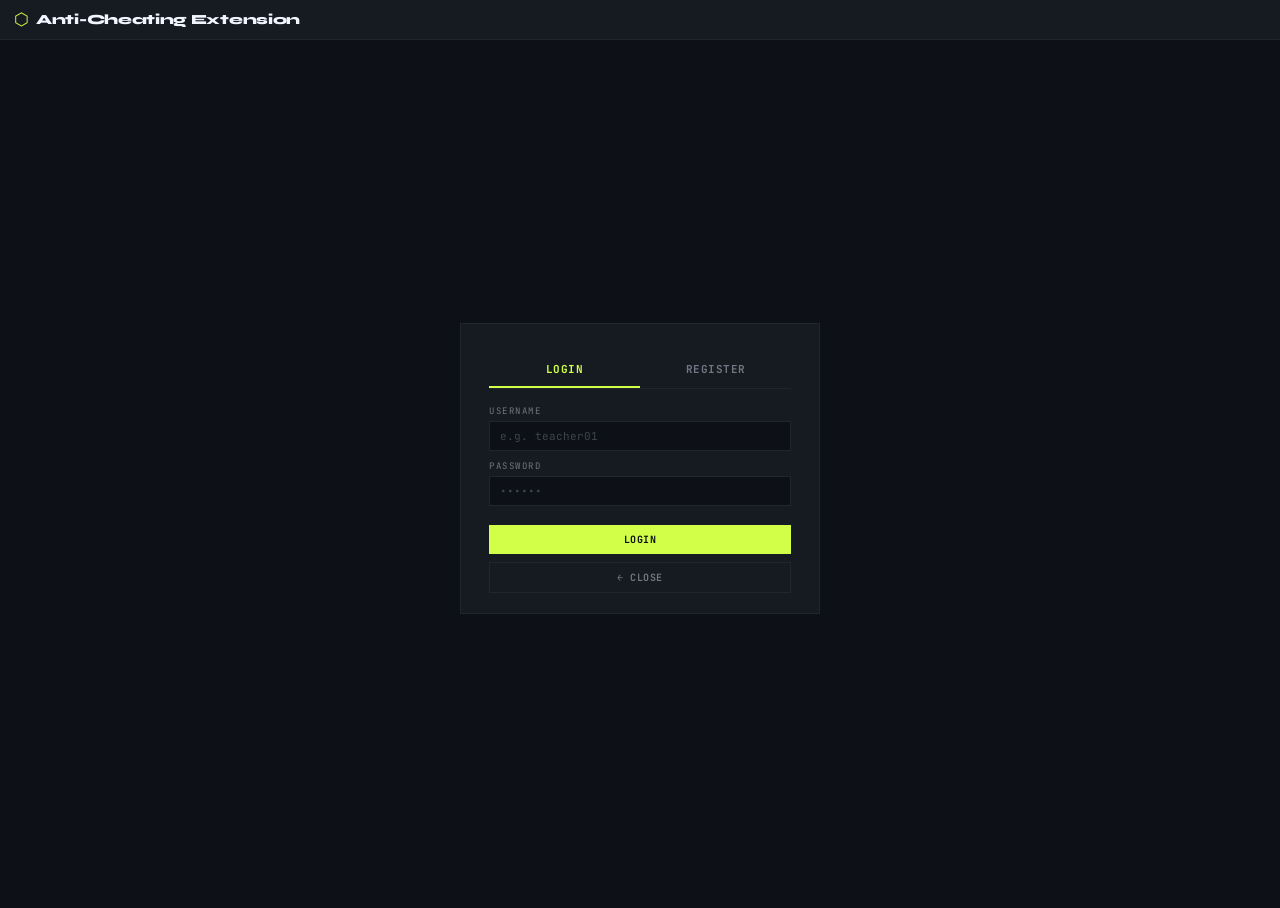
==== teacher.html @ 2d4340b6 "Add files via upload" ====
<!DOCTYPE html>
<html lang="en">
<head>
  <meta charset="UTF-8">
  <title>Anti-Cheating Extension – Teacher</title>
  <link rel="stylesheet" href="shared.css">
  <link rel="stylesheet" href="teacher.css">
  <link rel="stylesheet" href="auth.css">
</head>
<body>

  <div class="header">
    <div class="logo"><span class="logo-hex">⬡</span><span class="logo-text">Anti-Cheating Extension</span></div>
    <div style="display:flex;align-items:center;gap:10px">
      <span id="teacher-name-tag" style="font-size:10px;color:#6e7681"></span>
      <button id="btn-teacher-logout" class="btn btn-ghost" style="padding:4px 10px;display:none">Logout</button>
    </div>
  </div>

  <!-- ── AUTH ── -->
  <div id="teacher-auth-wrap" class="auth-center">
    <div class="auth-box">
      <div class="auth-tabs">
        <button class="auth-tab active" id="t-tab-login">Login</button>
        <button class="auth-tab" id="t-tab-register">Register</button>
      </div>

      <div class="auth-panel" id="t-panel-login">
        <div class="field"><label>Username</label><input id="t-user" type="text" placeholder="e.g. teacher01" autocomplete="off"></div>
        <div class="field"><label>Password</label><input id="t-pass" type="password" placeholder="••••••"></div>
        <div id="t-login-msg" class="msg-box"></div>
        <button id="btn-t-login" class="btn btn-accent btn-full">Login</button>
      </div>

      <div class="auth-panel hidden" id="t-panel-register">
        <div class="field"><label>Full Name</label><input id="t-r-name" type="text" placeholder="e.g. Dr. Sara Ahmed" autocomplete="off"></div>
        <div class="field"><label>Username</label><input id="t-r-user" type="text" placeholder="e.g. teacher01" autocomplete="off"></div>
        <div class="field"><label>Email</label><input id="t-r-email" type="email" placeholder="e.g. sara@uni.edu"></div>
        <div class="field"><label>Password</label><input id="t-r-pass" type="password" placeholder="Min 6 characters"></div>
        <div class="field"><label>Confirm Password</label><input id="t-r-pass2" type="password" placeholder="Repeat password"></div>
        <div id="t-register-msg" class="msg-box"></div>
        <button id="btn-t-register" class="btn btn-accent btn-full">Create Teacher Account</button>
      </div>

      <button id="btn-close" class="btn btn-ghost btn-full" style="margin-top:8px">← Close</button>
    </div>
  </div>

  <!-- ── DASHBOARD ── -->
  <div id="teacher-dashboard" class="teacher-layout hidden">
    <div class="sidebar">
      <div class="sidebar-top">
        <div class="sidebar-label">Students</div>
        <button id="btn-show-add" class="btn btn-accent" style="width:100%;padding:7px">+ Add Student</button>
      </div>
      <div class="sidebar-list" id="student-sidebar-list">
        <div class="empty-state" style="padding:20px">No students yet.</div>
      </div>
      <div class="sidebar-footer">
        <button class="btn btn-outline" style="width:100%;padding:6px" id="btn-export-all">⬇ Export All CSV</button>
      </div>
    </div>
    <div class="main-area">
      <div class="topbar">
        <div>
          <div class="topbar-title" id="view-title">All Students Overview</div>
          <span class="topbar-sub" id="view-sub">Click a student to view logs</span>
        </div>
        <button id="btn-export-student" class="btn btn-blue" style="display:none;padding:6px 12px">⬇ Export Student</button>
        <button id="btn-refresh" class="btn btn-ghost" style="padding:6px 12px">↻ Refresh</button>
      </div>
      <div class="content" id="main-content"></div>
    </div>
  </div>

  <script src="firebase.js"></script>
  <script src="teacher.js"></script>
</body>
</html>
---- shared.css ----
@import url('https://fonts.googleapis.com/css2?family=JetBrains+Mono:wght@400;600;700&family=Syne:wght@700;800&display=swap');

*, *::before, *::after { box-sizing: border-box; margin: 0; padding: 0; }

body {
  width: 300px;
  background: #0d1117;
  color: #c9d1d9;
  font-family: 'JetBrains Mono', monospace;
  font-size: 11px;
  padding-bottom: 12px;
  min-height: 100px;
}


body.full-page {
  width: 100%;
  min-height: 100vh;
}


.header {
  background: #161b22;
  border-bottom: 1px solid #21262d;
  padding: 11px 14px;
  display: flex;
  align-items: center;
  justify-content: space-between;
}
.logo { display: flex; align-items: center; gap: 7px; }
.logo-hex { color: #d2ff47; font-size: 17px; line-height: 1; }
.logo-text {
  font-family: 'Syne', sans-serif;
  font-weight: 800; font-size: 14px;
  color: #f0f6ff; letter-spacing: -0.3px;
}
.version { font-size: 9px; color: #3d444d; letter-spacing: 1px; }

.screen { padding: 14px; }
.hidden { display: none !important; }

.screen-title {
  font-family: 'Syne', sans-serif;
  font-weight: 700; font-size: 11px;
  color: #8b949e; letter-spacing: 1.5px;
  text-transform: uppercase; margin-bottom: 12px;
}

.field { margin-bottom: 9px; }
.field label {
  display: block; font-size: 9px; color: #6e7681;
  letter-spacing: 1.5px; text-transform: uppercase; margin-bottom: 4px;
}
.field input {
  width: 100%; background: #0d1117; border: 1px solid #21262d;
  color: #e6edf3; font-family: 'JetBrains Mono', monospace;
  font-size: 11px; padding: 7px 10px; outline: none;
  transition: border-color 0.15s;
}
.field input:focus { border-color: #d2ff47; }
.field input::placeholder { color: #3d444d; }


.btn {
  font-family: 'JetBrains Mono', monospace;
  font-size: 10px; font-weight: 700;
  letter-spacing: 0.5px; text-transform: uppercase;
  border: none; cursor: pointer; padding: 8px 12px;
  transition: all 0.15s;
}
.btn-full { width: 100%; display: block; margin-top: 10px; }
.btn-accent { background: #d2ff47; color: #0d1117; }
.btn-accent:hover { background: #e8ff8a; }
.btn-ghost { background: transparent; border: 1px solid #21262d; color: #6e7681; }
.btn-ghost:hover { border-color: #6e7681; color: #c9d1d9; }
.btn-outline { flex: 1; background: transparent; border: 1px solid #21262d; color: #8b949e; }
.btn-outline:hover { border-color: #d2ff47; color: #d2ff47; }
.btn-danger { background: transparent; border: 1px solid #ff4757; color: #ff4757; }
.btn-danger:hover { background: rgba(255,71,87,0.1); }
.btn-blue { background: transparent; border: 1px solid #47c8ff; color: #47c8ff; }
.btn-blue:hover { background: rgba(71,200,255,0.08); }

.action-row { display: flex; gap: 6px; margin-top: 8px; }


.msg-box { min-height: 0; overflow: hidden; font-size: 10px; font-weight: 600; letter-spacing: 0.3px; padding: 0; transition: all 0.2s; }
.msg-box.show { padding: 7px 10px; margin-top: 8px; border-left: 3px solid; }
.msg-box.green { color: #d2ff47; border-color: #d2ff47; background: rgba(210,255,71,0.06); }
.msg-box.red   { color: #ff4757; border-color: #ff4757; background: rgba(255,71,87,0.07); }
.msg-box.grey  { color: #6e7681; border-color: #6e7681; background: rgba(110,118,129,0.06); }
.msg-box.blue  { color: #47c8ff; border-color: #47c8ff; background: rgba(71,200,255,0.06); }


.status-dot {
  width: 8px; height: 8px; border-radius: 50%;
  background: #00e676; box-shadow: 0 0 6px #00e676;
  animation: pulse 2s infinite; display: inline-block;
}
.status-dot.off { background: #3d444d; box-shadow: none; animation: none; }
@keyframes pulse { 0%,100%{opacity:1} 50%{opacity:0.4} }

.portal-wrap { padding: 16px 14px; display: flex; flex-direction: column; gap: 10px; }
.portal-tagline { font-size: 9px; color: #6e7681; letter-spacing: 1.5px; text-transform: uppercase; margin-bottom: 4px; }

.portal-btn {
  display: flex; flex-direction: column; align-items: flex-start;
  gap: 3px; padding: 14px; cursor: pointer;
  background: #161b22; border: 1px solid #21262d;
  text-align: left; width: 100%; transition: all 0.15s;
}
.portal-btn:hover { transform: translateY(-1px); }
.portal-btn.teacher:hover { border-color: #d2ff47; }
.portal-btn.student:hover { border-color: #47c8ff; }

.portal-icon { font-size: 20px; margin-bottom: 4px; }
.portal-label {
  font-family: 'Syne', sans-serif; font-weight: 800;
  font-size: 14px; color: #f0f6ff;
}
.portal-btn.teacher .portal-label { color: #d2ff47; }
.portal-btn.student .portal-label { color: #47c8ff; }
.portal-sub { font-size: 9px; color: #6e7681; letter-spacing: 0.3px; }


.exam-card {
  background: #161b22; border: 1px solid #21262d;
  padding: 12px 14px; margin-bottom: 10px;
}
.exam-card-row {
  display: flex; justify-content: space-between; align-items: center;
  padding: 5px 0; border-bottom: 1px solid #21262d;
}
.exam-card-row:last-child { border-bottom: none; }
.exam-label { font-size: 9px; color: #6e7681; letter-spacing: 1px; text-transform: uppercase; }
.exam-val { font-size: 11px; color: #e6edf3; font-weight: 600; text-align: right; max-width: 170px; overflow: hidden; text-overflow: ellipsis; white-space: nowrap; }


.monitor-grid { display: flex; flex-wrap: wrap; gap: 5px; margin-bottom: 10px; }
.monitor-chip {
  padding: 3px 8px; font-size: 9px; font-weight: 700;
  letter-spacing: 0.5px; text-transform: uppercase;
  border: 1px solid #d2ff47; color: #d2ff47;
  background: rgba(210,255,71,0.05);
}


.violations-header {
  display: flex; justify-content: space-between; align-items: center;
  font-size: 9px; color: #6e7681; letter-spacing: 1.5px;
  text-transform: uppercase; margin-bottom: 6px;
}
.viol-count {
  background: #ff4757; color: #fff; font-size: 9px; font-weight: 700;
  padding: 2px 7px; border-radius: 10px; min-width: 20px; text-align: center;
}

.log-list {
  list-style: none; max-height: 130px; overflow-y: auto; padding: 0;
  scrollbar-width: thin; scrollbar-color: #21262d transparent;
  border: 1px solid #21262d; margin-bottom: 4px;
}
.log-list::-webkit-scrollbar { width: 3px; }
.log-list::-webkit-scrollbar-thumb { background: #21262d; }

.log-list li {
  display: flex; align-items: center; gap: 8px;
  padding: 6px 10px; border-bottom: 1px solid #161b22;
  font-size: 10px; transition: background 0.1s;
}
.log-list li:last-child { border-bottom: none; }
.log-list li:hover { background: #161b22; }

.dot { width: 6px; height: 6px; border-radius: 50%; flex-shrink: 0; }
.vtype { color: #e6edf3; font-weight: 600; flex: 1; }
.vstudent { color: #6e7681; font-size: 9px; }
.vtime { color: #6e7681; font-size: 9px; margin-left: auto; }
.empty-note { color: #3d444d; padding: 12px 10px; font-size: 10px; display: block; text-align: center; }


.divider { height: 1px; background: #21262d; margin: 0; }


.footer-note { padding: 8px 14px 0; font-size: 9px; color: #3d444d; letter-spacing: 0.3px; }


.teacher-layout { display: flex; min-height: calc(100vh - 44px); }

.teacher-sidebar {
  width: 200px; flex-shrink: 0;
  background: #161b22; border-right: 1px solid #21262d;
  display: flex; flex-direction: column;
}
.sidebar-section { padding: 14px 14px 8px; border-bottom: 1px solid #21262d; }
.sidebar-label { font-size: 9px; color: #6e7681; letter-spacing: 1.5px; text-transform: uppercase; margin-bottom: 8px; }

.student-item {
  display: flex; align-items: center; gap: 8px;
  padding: 9px 14px; cursor: pointer;
  border-bottom: 1px solid #21262d; transition: background 0.1s;
}
.student-item:hover, .student-item.active { background: rgba(210,255,71,0.04); }
.student-item.active { border-left: 2px solid #d2ff47; }
.s-avatar {
  width: 28px; height: 28px; background: #1f2937; border: 1px solid #21262d;
  display: flex; align-items: center; justify-content: center;
  font-family: 'Syne', sans-serif; font-weight: 800; font-size: 10px; color: #d2ff47;
  flex-shrink: 0;
}
.s-info { flex: 1; min-width: 0; }
.s-name { font-size: 10px; color: #e6edf3; font-weight: 600; overflow: hidden; text-overflow: ellipsis; white-space: nowrap; }
.s-id { font-size: 9px; color: #6e7681; }
.s-badge {
  font-size: 9px; font-weight: 700; padding: 2px 6px;
  background: rgba(255,71,87,0.15); color: #ff4757;
  border: 1px solid rgba(255,71,87,0.3); border-radius: 8px;
}
.s-badge.clean { background: rgba(0,230,118,0.1); color: #00e676; border-color: rgba(0,230,118,0.3); }

.teacher-main { flex: 1; padding: 20px; overflow-y: auto; }
.teacher-main h2 {
  font-family: 'Syne', sans-serif; font-weight: 800;
  font-size: 16px; color: #f0f6ff; margin-bottom: 4px;
}
.teacher-main .sub { font-size: 10px; color: #6e7681; margin-bottom: 20px; }

.stats-row { display: flex; gap: 12px; margin-bottom: 20px; }
.stat-box {
  flex: 1; background: #161b22; border: 1px solid #21262d;
  padding: 14px; text-align: center;
}
.stat-val {
  font-family: 'Syne', sans-serif; font-size: 28px;
  font-weight: 800; line-height: 1; margin-bottom: 4px;
}
.stat-lbl { font-size: 9px; color: #6e7681; text-transform: uppercase; letter-spacing: 1px; }

.teacher-log-table { width: 100%; border-collapse: collapse; margin-top: 4px; }
.teacher-log-table th {
  font-size: 9px; color: #6e7681; letter-spacing: 1.5px; text-transform: uppercase;
  padding: 8px 12px; text-align: left; border-bottom: 1px solid #21262d;
}
.teacher-log-table td {
  padding: 9px 12px; font-size: 10px; border-bottom: 1px solid #161b22;
}
.teacher-log-table tr:hover td { background: #161b22; }
.teacher-log-table tr:last-child td { border-bottom: none; }

.sev-high { color: #ff4757; font-weight: 700; }
.sev-med  { color: #ffaa00; font-weight: 700; }
.sev-low  { color: #47c8ff; font-weight: 700; }

.panel { background: #161b22; border: 1px solid #21262d; margin-bottom: 16px; }
.panel-header {
  padding: 12px 14px; border-bottom: 1px solid #21262d;
  display: flex; align-items: center; justify-content: space-between;
}
.panel-title { font-family: 'Syne', sans-serif; font-weight: 700; font-size: 12px; color: #f0f6ff; }
.panel-body { padding: 14px; max-height: 340px; overflow-y: auto; }
.panel-body::-webkit-scrollbar { width: 3px; }
.panel-body::-webkit-scrollbar-thumb { background: #21262d; }

.no-data { color: #3d444d; font-size: 11px; padding: 20px; text-align: center; }

.teacher-topbar {
  background: #161b22; border-bottom: 1px solid #21262d;
  padding: 10px 20px; display: flex; align-items: center; gap: 10px;
}
.teacher-topbar-title { font-family: 'Syne', sans-serif; font-weight: 700; font-size: 13px; color: #e6edf3; flex: 1; }


.tag {
  display: inline-block; padding: 2px 8px;
  font-size: 9px; font-weight: 700; letter-spacing: 0.5px;
  text-transform: uppercase; border: 1px solid;
}
.tag-active { color: #00e676; border-color: #00e676; background: rgba(0,230,118,0.06); }
.tag-ended  { color: #6e7681; border-color: #6e7681; background: rgba(110,118,129,0.06); }
---- teacher.css ----
body { width: 100%; min-height: 100vh; }

/* ── LOGIN CENTERED ─────────────────────────── */
.login-center {
  display: flex; align-items: center; justify-content: center;
  min-height: calc(100vh - 44px);
}
.login-box {
  background: #161b22; border: 1px solid #21262d;
  padding: 32px; width: 340px;
}
.login-box .screen-title { font-size: 13px; margin-bottom: 20px; }

/* ── LAYOUT ─────────────────────────────────── */
.teacher-layout { display: flex; min-height: calc(100vh - 44px); }

.sidebar {
  width: 220px; flex-shrink: 0;
  background: #161b22; border-right: 1px solid #21262d;
  display: flex; flex-direction: column;
}
.sidebar-top { padding: 14px; border-bottom: 1px solid #21262d; }
.sidebar-label {
  font-size: 9px; color: #6e7681; letter-spacing: 1.5px;
  text-transform: uppercase; margin-bottom: 10px;
}
.sidebar-list { flex: 1; overflow-y: auto; }
.sidebar-footer { padding: 12px 14px; border-top: 1px solid #21262d; }

.student-item {
  display: flex; align-items: center; gap: 8px;
  padding: 10px 14px; cursor: pointer;
  border-bottom: 1px solid #21262d; transition: background 0.1s;
  border-left: 2px solid transparent;
}
.student-item:hover { background: rgba(255,255,255,0.02); }
.student-item.active { background: rgba(210,255,71,0.04); border-left-color: #d2ff47; }

.s-avatar {
  width: 30px; height: 30px; background: #0d1117; border: 1px solid #21262d;
  display: flex; align-items: center; justify-content: center;
  font-family: 'Syne', sans-serif; font-weight: 800; font-size: 10px;
  color: #d2ff47; flex-shrink: 0;
}
.s-info { flex: 1; min-width: 0; }
.s-name { font-size: 10px; color: #e6edf3; font-weight: 600; white-space: nowrap; overflow: hidden; text-overflow: ellipsis; }
.s-id   { font-size: 9px; color: #6e7681; }
.s-badge {
  font-size: 9px; font-weight: 700; padding: 2px 5px;
  border-radius: 8px; min-width: 18px; text-align: center;
}
.s-badge.danger { background: rgba(255,71,87,0.15); color: #ff4757; border: 1px solid rgba(255,71,87,0.3); }
.s-badge.clean  { background: rgba(0,230,118,0.1);  color: #00e676; border: 1px solid rgba(0,230,118,0.3); }

/* ── MAIN AREA ──────────────────────────────── */
.main-area { flex: 1; display: flex; flex-direction: column; overflow: hidden; }

.topbar {
  background: #161b22; border-bottom: 1px solid #21262d;
  padding: 11px 20px; display: flex; align-items: center; gap: 10px;
}
.topbar-title { font-family: 'Syne', sans-serif; font-weight: 700; font-size: 14px; color: #f0f6ff; flex: 1; }
.topbar-sub   { font-size: 9px; color: #6e7681; font-weight: 400; display: block; }

.content { flex: 1; padding: 20px; overflow-y: auto; }

/* ── STATS ──────────────────────────────────── */
.stats-row { display: grid; grid-template-columns: repeat(4,1fr); gap: 12px; margin-bottom: 20px; }
.stat-box {
  background: #161b22; border: 1px solid #21262d;
  padding: 14px; position: relative; overflow: hidden;
}
.stat-box::before { content:''; position:absolute; top:0;left:0;right:0;height:2px; }
.stat-box.red::before    { background:#ff4757; }
.stat-box.yellow::before { background:#ffaa00; }
.stat-box.blue::before   { background:#47c8ff; }
.stat-box.green::before  { background:#00e676; }
.stat-val { font-family:'Syne',sans-serif; font-size:28px; font-weight:800; line-height:1; margin-bottom:4px; }
.stat-box.red .stat-val    { color:#ff4757; }
.stat-box.yellow .stat-val { color:#ffaa00; }
.stat-box.blue .stat-val   { color:#47c8ff; }
.stat-box.green .stat-val  { color:#00e676; }
.stat-lbl { font-size:9px; color:#6e7681; text-transform:uppercase; letter-spacing:1px; }

/* ── PANEL ──────────────────────────────────── */
.panel { background:#161b22; border:1px solid #21262d; margin-bottom:16px; }
.panel-header {
  padding:12px 16px; border-bottom:1px solid #21262d;
  display:flex; align-items:center; gap:10px;
}
.panel-title { font-family:'Syne',sans-serif; font-weight:700; font-size:12px; color:#f0f6ff; flex:1; }
.panel-body  { padding:0; }

/* ── LOG TABLE ──────────────────────────────── */
.log-table { width:100%; border-collapse:collapse; }
.log-table th {
  font-size:9px; color:#6e7681; letter-spacing:1.5px; text-transform:uppercase;
  padding:9px 14px; text-align:left; border-bottom:1px solid #21262d;
}
.log-table td { padding:9px 14px; font-size:10px; border-bottom:1px solid #161b22; }
.log-table tr:last-child td { border-bottom:none; }
.log-table tr:hover td { background:rgba(255,255,255,0.015); }

.sev-pill {
  padding:2px 7px; font-size:9px; font-weight:700; letter-spacing:0.5px;
  text-transform:uppercase; border:1px solid; display:inline-block;
}
.sev-pill.high { color:#ff4757; border-color:rgba(255,71,87,0.4); background:rgba(255,71,87,0.1); }
.sev-pill.med  { color:#ffaa00; border-color:rgba(255,170,0,0.4); background:rgba(255,170,0,0.1); }
.sev-pill.low  { color:#47c8ff; border-color:rgba(71,200,255,0.4); background:rgba(71,200,255,0.08); }

/* ── ADD STUDENT FORM ───────────────────────── */
.add-form { display:grid; grid-template-columns:1fr 1fr 1fr auto; gap:8px; align-items:end; padding:14px; border-bottom:1px solid #21262d; }
.add-form .field { margin:0; }

/* ── EMPTY STATE ────────────────────────────── */
.empty-state { padding:40px; text-align:center; color:#3d444d; font-size:11px; }

/* ── TABS ───────────────────────────────────── */
.tabs { display:flex; border-bottom:1px solid #21262d; margin-bottom:16px; }
.tab  {
  padding:10px 16px; font-size:10px; color:#6e7681; cursor:pointer;
  border-bottom:2px solid transparent; transition:all 0.15s; letter-spacing:0.5px;
}
.tab:hover { color:#c9d1d9; }
.tab.active { color:#d2ff47; border-bottom-color:#d2ff47; }
---- auth.css ----
.auth-tabs {
  display: flex;
  border-bottom: 1px solid #21262d;
  margin-bottom: 16px;
}

.auth-tab {
  flex: 1;
  padding: 10px 0;
  background: transparent;
  border: none;
  border-bottom: 2px solid transparent;
  color: #6e7681;
  font-family: 'JetBrains Mono', monospace;
  font-size: 11px;
  font-weight: 700;
  letter-spacing: 0.5px;
  text-transform: uppercase;
  cursor: pointer;
  transition: all 0.15s;
}

.auth-tab:hover { color: #c9d1d9; }

.auth-tab.active {
  color: #d2ff47;
  border-bottom-color: #d2ff47;
}

/* student tab active uses blue accent */
.student-auth .auth-tab.active {
  color: #47c8ff;
  border-bottom-color: #47c8ff;
}

/* ── Auth panels ─────────────────────────── */
.auth-panel { display: block; }
.auth-panel.hidden { display: none; }

/* ── Auth center wrapper (teacher full page) */
.auth-center {
  display: flex;
  align-items: center;
  justify-content: center;
  min-height: calc(100vh - 44px);
  background: #0d1117;
}

.auth-box {
  background: #161b22;
  border: 1px solid #21262d;
  padding: 28px 28px 20px;
  width: 360px;
}

/* ── Welcome row ─────────────────────────── */
.welcome-row {
  display: flex;
  align-items: center;
  justify-content: space-between;
  margin-bottom: 14px;
}

.student-tag {
  font-size: 9px;
  color: #47c8ff;
  font-weight: 700;
  letter-spacing: 1px;
}

/* ── Warn banner ─────────────────────────── */
.warn-banner {
  background: #161b22;
  border: 1px solid #21262d;
  border-left: 3px solid #ffaa00;
  padding: 10px 12px;
  font-size: 10px;
  color: #ffaa00;
  margin-bottom: 10px;
}

/* ── Status label ────────────────────────── */
.status-label {
  font-size: 9px;
  color: #3d444d;
}

/* ── Divider with text ───────────────────── */
.auth-divider {
  display: flex;
  align-items: center;
  gap: 10px;
  margin: 12px 0;
  font-size: 9px;
  color: #3d444d;
  letter-spacing: 1px;
  text-transform: uppercase;
}

.auth-divider::before,
.auth-divider::after {
  content: '';
  flex: 1;
  height: 1px;
  background: #21262d;
}

/* ── Password strength bar ───────────────── */
.strength-wrap {
  margin-top: 4px;
  height: 3px;
  background: #21262d;
}

.strength-bar {
  height: 100%;
  width: 0;
  transition: width 0.3s, background 0.3s;
}
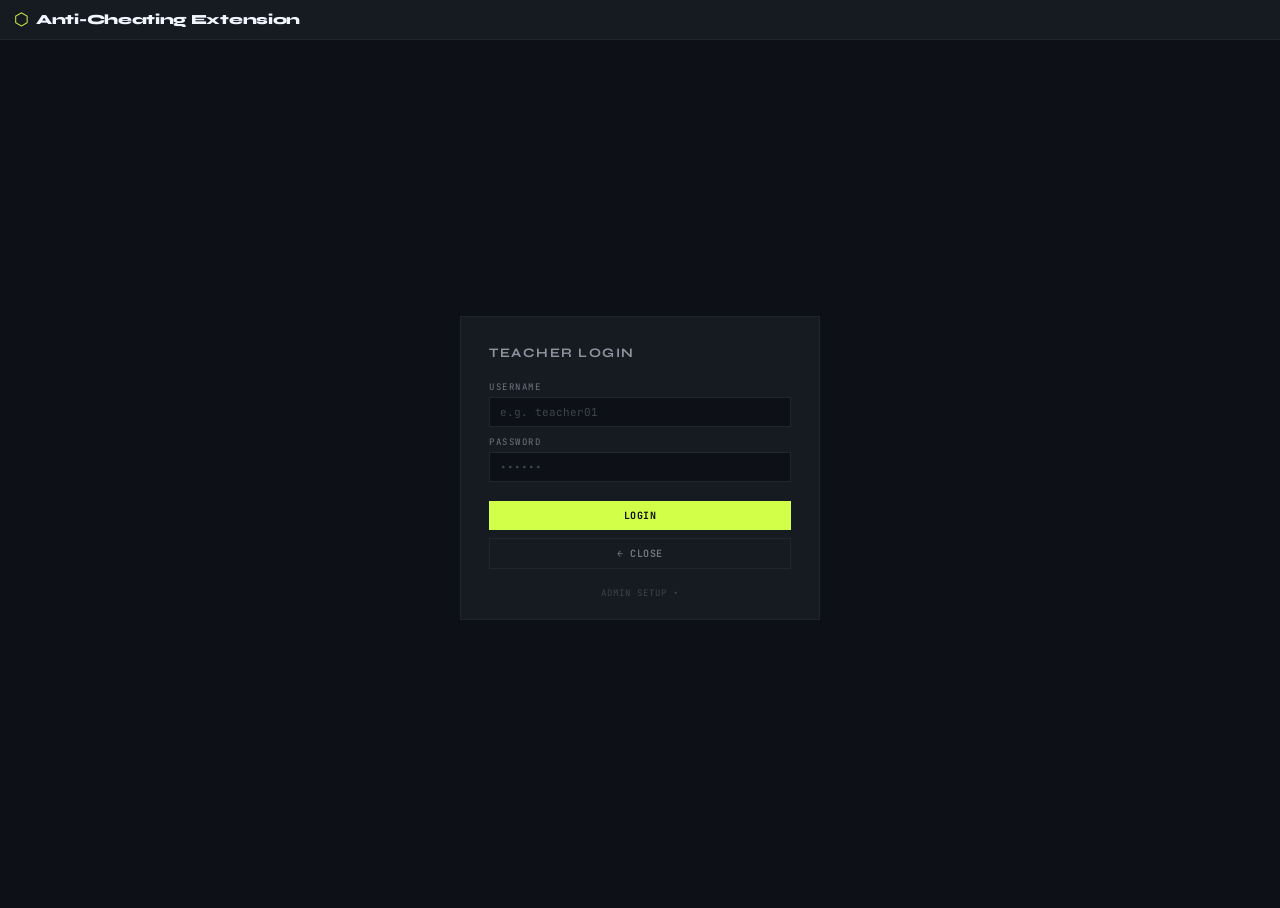
==== commit 294ea9c4: "Add files via upload" ====
--- a/teacher.html
+++ b/teacher.html
@@ -17,36 +17,36 @@
     </div>
   </div>
 
-  <!-- ── AUTH ── -->
   <div id="teacher-auth-wrap" class="auth-center">
     <div class="auth-box">
-      <div class="auth-tabs">
-        <button class="auth-tab active" id="t-tab-login">Login</button>
-        <button class="auth-tab" id="t-tab-register">Register</button>
+
+      <div class="screen-title" style="margin-bottom:20px;font-size:13px">Teacher Login</div>
+
+      <div class="field"><label>Username</label><input id="t-user" type="text" placeholder="e.g. teacher01" autocomplete="off"></div>
+      <div class="field"><label>Password</label><input id="t-pass" type="password" placeholder="••••••"></div>
+      <div id="t-login-msg" class="msg-box"></div>
+      <button id="btn-t-login" class="btn btn-accent btn-full">Login</button>
+
+      <button id="btn-close" class="btn btn-ghost btn-full" style="margin-top:8px">← Close</button>
+
+      <div style="margin-top:16px;text-align:center">
+        <a href="#" id="lnk-admin-setup" style="font-size:9px;color:#3d444d;letter-spacing:1px;text-decoration:none">ADMIN SETUP ▾</a>
       </div>
 
-      <div class="auth-panel" id="t-panel-login">
-        <div class="field"><label>Username</label><input id="t-user" type="text" placeholder="e.g. teacher01" autocomplete="off"></div>
-        <div class="field"><label>Password</label><input id="t-pass" type="password" placeholder="••••••"></div>
-        <div id="t-login-msg" class="msg-box"></div>
-        <button id="btn-t-login" class="btn btn-accent btn-full">Login</button>
+      <div id="admin-setup-wrap" class="hidden" style="margin-top:12px;border-top:1px solid #21262d;padding-top:14px">
+        <div class="screen-title" style="margin-bottom:12px;font-size:10px;color:#ff4757">Admin — Create Teacher Account</div>
+        <div class="field"><label>Admin Code</label><input id="admin-code" type="password" placeholder="Enter admin code"></div>
+        <div class="field"><label>Full Name</label><input id="admin-name" type="text" placeholder="e.g. Dr. Sara Ahmed" autocomplete="off"></div>
+        <div class="field"><label>Username</label><input id="admin-user" type="text" placeholder="e.g. teacher01" autocomplete="off"></div>
+        <div class="field"><label>Password</label><input id="admin-pass" type="password" placeholder="Min 6 characters"></div>
+        <div class="field"><label>Confirm Password</label><input id="admin-pass2" type="password" placeholder="Repeat password"></div>
+        <div id="admin-msg" class="msg-box"></div>
+        <button id="btn-admin-register" class="btn btn-danger btn-full">Create Teacher Account</button>
       </div>
 
-      <div class="auth-panel hidden" id="t-panel-register">
-        <div class="field"><label>Full Name</label><input id="t-r-name" type="text" placeholder="e.g. Dr. Sara Ahmed" autocomplete="off"></div>
-        <div class="field"><label>Username</label><input id="t-r-user" type="text" placeholder="e.g. teacher01" autocomplete="off"></div>
-        <div class="field"><label>Email</label><input id="t-r-email" type="email" placeholder="e.g. sara@uni.edu"></div>
-        <div class="field"><label>Password</label><input id="t-r-pass" type="password" placeholder="Min 6 characters"></div>
-        <div class="field"><label>Confirm Password</label><input id="t-r-pass2" type="password" placeholder="Repeat password"></div>
-        <div id="t-register-msg" class="msg-box"></div>
-        <button id="btn-t-register" class="btn btn-accent btn-full">Create Teacher Account</button>
-      </div>
-
-      <button id="btn-close" class="btn btn-ghost btn-full" style="margin-top:8px">← Close</button>
     </div>
   </div>
 
-  <!-- ── DASHBOARD ── -->
   <div id="teacher-dashboard" class="teacher-layout hidden">
     <div class="sidebar">
       <div class="sidebar-top">
@@ -73,7 +73,16 @@
     </div>
   </div>
 
-  <script src="firebase.js"></script>
-  <script src="teacher.js"></script>
+  <script src="core/firebase.js"></script>
+  <script src="core/storage.js"></script>
+  <script src="shared/violations.js"></script>
+  <script src="shared/ui.js"></script>
+  <script src="shared/csv.js"></script>
+  <script src="teacher/render.js"></script>
+  <script src="teacher/students.js"></script>
+  <script src="teacher/dashboard.js"></script>
+  <script src="teacher/export.js"></script>
+  <script src="teacher/auth.js"></script>
+  <script src="teacher/init.js"></script>
 </body>
 </html>
